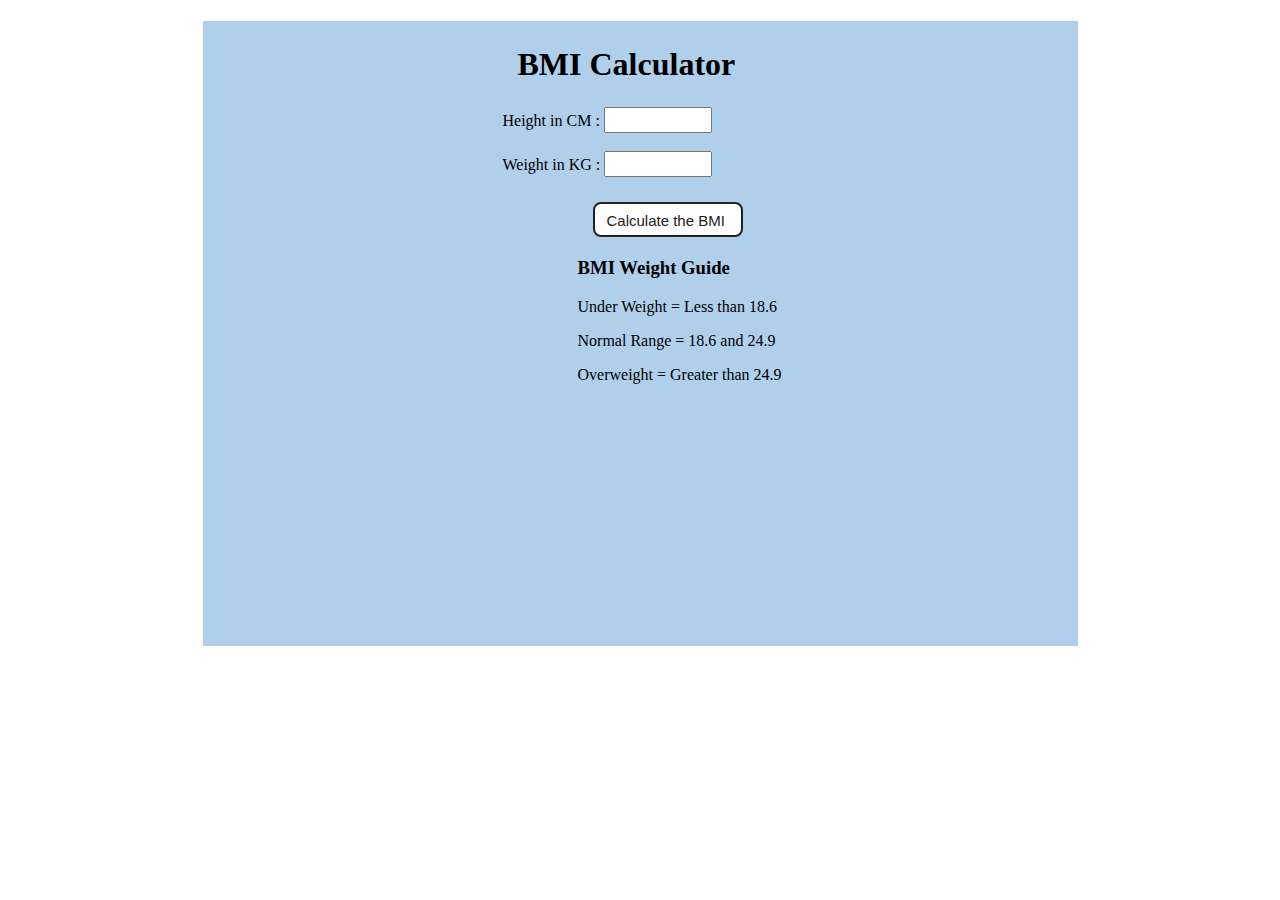
==== Project JS/Project 2/index.html @ 85811719 "Project 2" ====
<!DOCTYPE html>
<html lang="en">
<head>
    <meta charset="UTF-8">
    <meta http-equiv="X-UA-Compatible" content="IE=edge">
    <meta name="viewport" content="width=device-width, initial-scale=1.0">
    <title>BMI Calculator</title>
    <link rel="stylesheet" href="style.css">
</head>
<body>
    <div class="container">
        <h1>BMI Calculator</h1>
        <form>
            <p><label>Height in CM : </label><input type="text", id="height"></p>
            <p><label>Weight in KG : </label><input type="text", id="weight"></p>
            <button>Calculate the BMI</button>
            <div id="results"></div>
            <div id="weight-guide">
            <h3>BMI Weight Guide</h3>
            <p>Under Weight = Less than 18.6</p>
            <p>Normal Range = 18.6 and 24.9</p>
            <p>Overweight = Greater than 24.9</p>
            </div>
        </form>
    </div>
</body>
<script src="script.js"></script>
</html>
---- Project JS/Project 2/style.css ----
/* Container Class Styling */
.container {
    width: 575px;
    height: 625px;
    background-color: rgb(176, 207, 234);
    padding-left: 300px;
    margin: auto;
}

#height, #weight {
    width: 100px;
    height:  20px;
    font-size: 18px;
    margin-top: 2px;
}

#weight-guide {
    margin-left: 75px;
    margin-top: 5px;
  }
  
  #results {
    font-size: 35px;
    margin-left: 90px;
    margin-top: 20px;
    color: rgb(241, 241, 241);
  }

  button {
    width: 150px;
    height: 35px;
    margin-left: 90px;
    margin-top: 25px;
    background-color: #fff;
    padding: 8px 12px;
    border-radius: 8px;
    color: #212121;
    text-decoration: none;
    border: 2px solid #212121;
    font-size: 15px;
    display: flex;
  }
  
  h1 {
    padding-left: 15px;
    padding-top: 25px;
    
  }
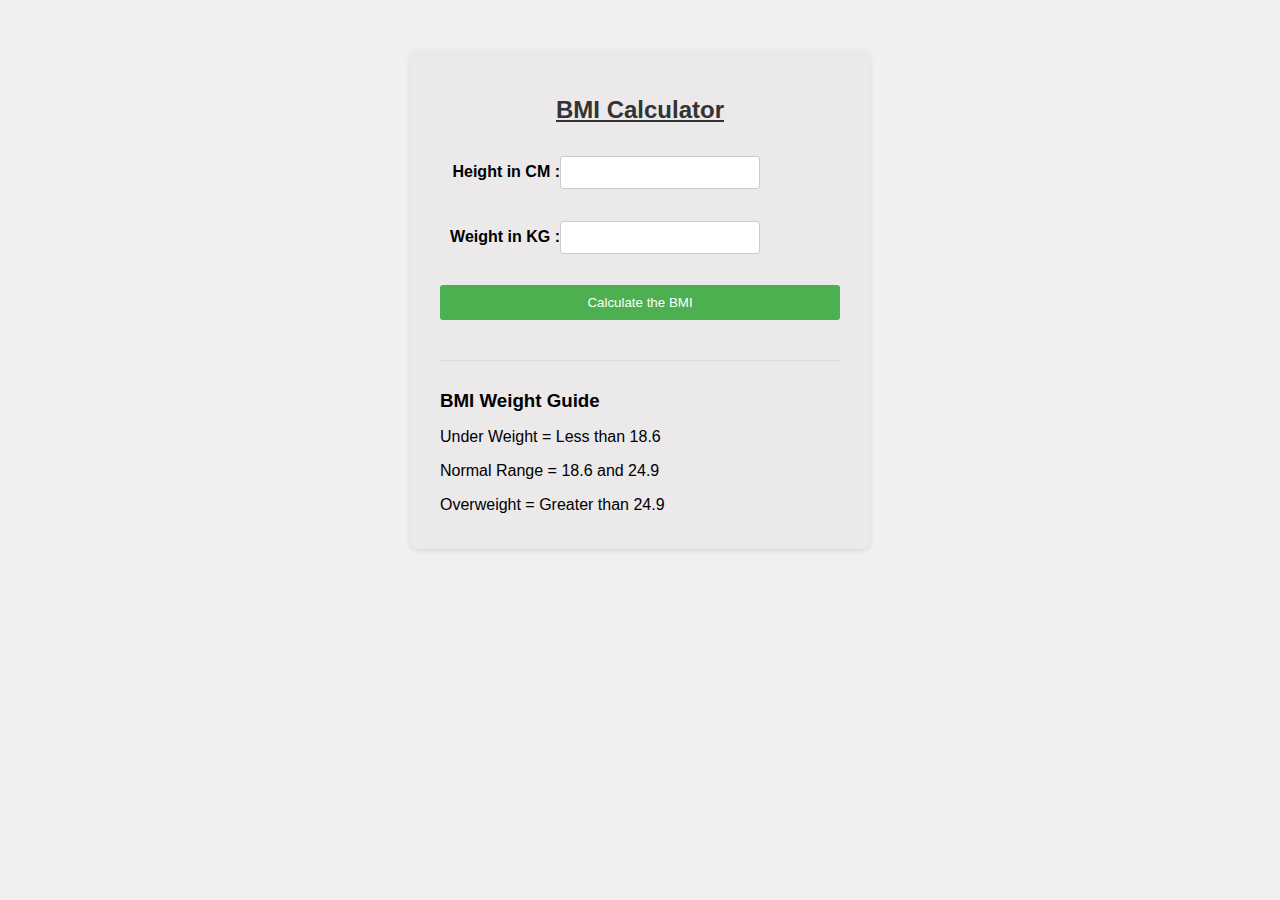
==== commit a935bb5c: "Project 2" ====
--- a/Project JS/Project 2/index.html
+++ b/Project JS/Project 2/index.html
@@ -14,7 +14,7 @@
             <p><label>Height in CM : </label><input type="text", id="height"></p>
             <p><label>Weight in KG : </label><input type="text", id="weight"></p>
             <button>Calculate the BMI</button>
-            <div id="results"></div>
+            <div id="result"></div>
             <div id="weight-guide">
             <h3>BMI Weight Guide</h3>
             <p>Under Weight = Less than 18.6</p>
--- a/Project JS/Project 2/style.css
+++ b/Project JS/Project 2/style.css
@@ -1,48 +1,84 @@
-/* Container Class Styling */
-.container {
-    width: 575px;
-    height: 625px;
-    background-color: rgb(176, 207, 234);
-    padding-left: 300px;
-    margin: auto;
+/* Overall styling */
+body {
+  font-family: Arial, sans-serif;
+  margin: 0;
+  padding: 0;
+  background-color: #f0f0f0; /* Light gray background */
 }
 
-#height, #weight {
-    width: 100px;
-    height:  20px;
-    font-size: 18px;
-    margin-top: 2px;
+.container {
+  width: 400px;
+  margin: 50px auto;
+  padding: 30px;
+  border-radius: 8px;
+  box-shadow: 0 2px 5px rgba(0, 0, 0, 0.1); /* Subtle shadow for depth */
+  background-color: #ebe9e9; /* White background for clarity */
 }
 
+/* Heading */
+h1 {
+  text-align: center;
+  text-decoration:  underline;
+  color: #6c7a89; /* Darker gray for emphasis */
+  font-size: 24px;
+  color: #333; /* Dark gray for good contrast */
+}
+
+/* Form styling */
+form {
+  display: flex; /* Arrange labels and inputs in a row */
+  flex-direction: column; /* Stack labels and inputs vertically */
+}
+
+label {
+  margin-bottom: 5px;
+  display: inline-block;
+  width: 120px; /* Consistent width for labels */
+  text-align: right; /* Align labels to the right */
+  font-weight: bold;
+}
+
+input[type="text"] {
+  width: 200px;
+  padding: 8px;
+  border: 1px solid #ccc;
+  border-radius: 3px;
+  box-sizing: border-box; /* Include padding in width calculation */
+}
+
+button {
+  margin-top: 15px;
+  padding: 10px 20px;
+  border: none;
+  border-radius: 3px;
+  background-color: #4caf50; /* Green color */
+  color: #fff; /* White text */
+  cursor: pointer;
+  transition: background-color 0.2s ease-in-out; /* Smooth hover effect */
+}
+
+button:hover {
+  background-color: #3e8e41; /* Darker green on hover */
+}
+
+/* Result area */
+#result {
+  margin-top: 20px;
+  font-size: 18px;
+  font-weight: bold;
+}
+
+/* Weight guide */
 #weight-guide {
-    margin-left: 75px;
-    margin-top: 5px;
-  }
-  
-  #results {
-    font-size: 35px;
-    margin-left: 90px;
-    margin-top: 20px;
-    color: rgb(241, 241, 241);
-  }
+  margin-top: 20px;
+  border-top: 1px solid #ddd;
+  padding-top: 10px;
+}
 
-  button {
-    width: 150px;
-    height: 35px;
-    margin-left: 90px;
-    margin-top: 25px;
-    background-color: #fff;
-    padding: 8px 12px;
-    border-radius: 8px;
-    color: #212121;
-    text-decoration: none;
-    border: 2px solid #212121;
-    font-size: 15px;
-    display: flex;
-  }
-  
-  h1 {
-    padding-left: 15px;
-    padding-top: 25px;
-    
-  }+#weight-guide h3 {
+  margin-bottom: 10px;
+}
+
+#weight-guide p {
+  margin-bottom: 5px;
+}